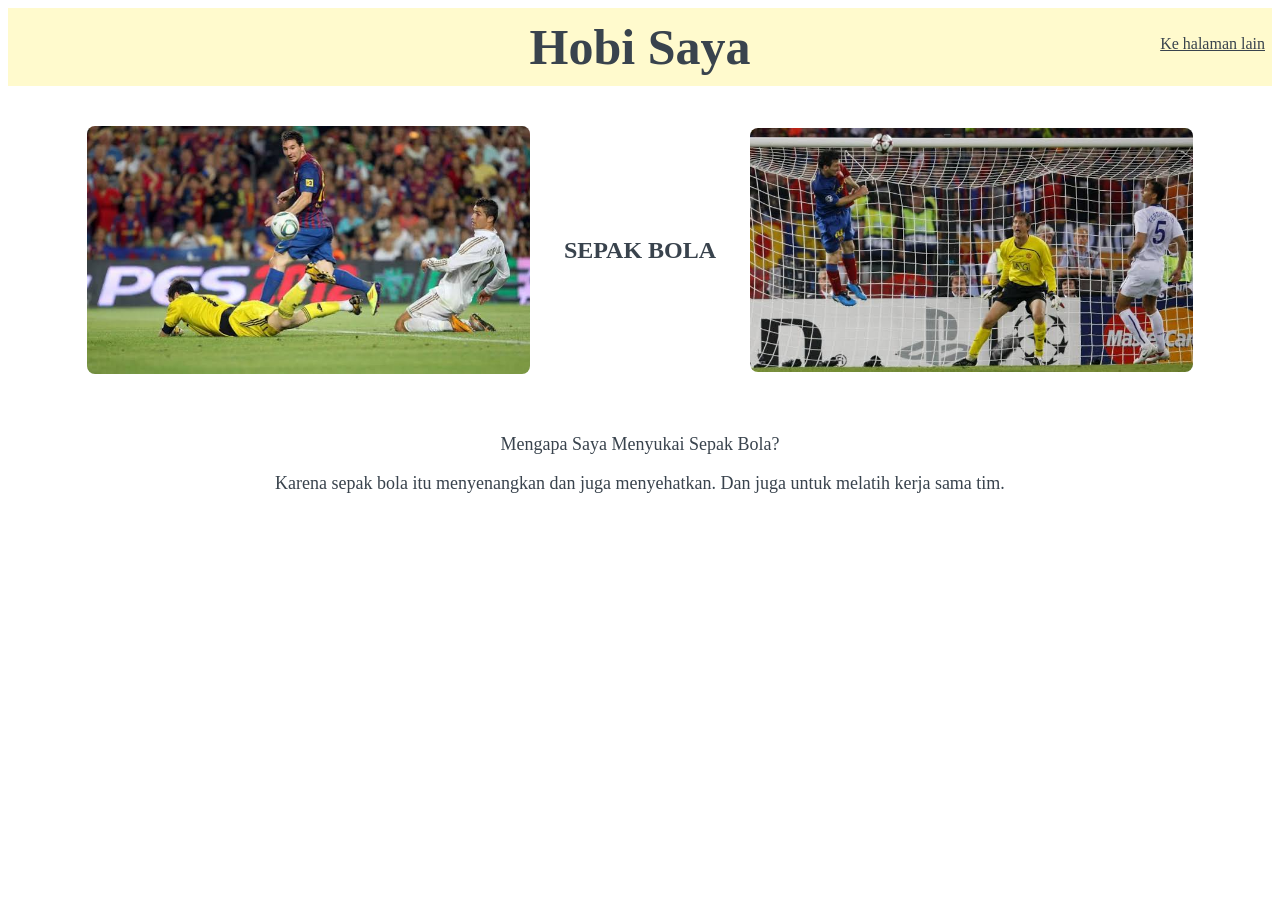
==== index.html @ 64e0d644 "Add files via upload" ====
<!DOCTYPE html>
<html lang="en">
<head>
    <meta charset="UTF-8">
    <meta name="viewport" content="width=device-width, initial-scale=1.0">
    <title>Hobi 1</title>

    <link rel="stylesheet" href="../css/index.css">

</head>
<body>
    <h1>Hobi Saya</h1>
    <a href="index2.html" class="next-button">Ke halaman lain</a>
    <div class="pict1">
        <img src="../images/images.jpg" alt="Hobi Saya">

        <span class="text">SEPAK BOLA</span>

        <img src="../images/imagess.jpg" alt="Hobi Saya">
    </div>

    <div class="deskripsi">
        <p>Mengapa Saya Menyukai Sepak Bola?</p>
        <p>Karena sepak bola itu menyenangkan dan juga menyehatkan. Dan juga untuk melatih kerja sama tim.
        </p>
    </div>
</body>
</html>
---- css/index.css ----
/* --- Buat Index HTML --- */
h1 {
    text-align: center;
    color: #39434d;
    font-size: 50px;
    background-color: #FFFACD;
    position: relative;
    margin: 0;
    padding: 10px 0;
}

.next-button {
    position: absolute;
    right: 15px;
    top: 35px;
    font-size: 16px;
    color: #39434d;
}

.pict1 {
    text-align: center;
    padding: 40px 0;
}

.pict1 img {
    width: 35%;
    max-width: 450px;
    height: auto;
    border-radius: 8px;
    display: inline-block;
    vertical-align: middle;
}

.text {
    font-size: 24px;
    font-weight: bold;
    color: #39434d;
    display: inline-block;
    vertical-align: middle;
    margin: 0 30px;
}

.deskripsi {
    text-align: center;
    font-size: 18px;
    color: #39434d;
    margin-top: 20px;
}

/* --- Buat Index HTML 2 --- */
h2 {
    text-align: center;
    color: #39434d;
    font-size: 50px;
    background-color: #FFFACD;
    position: relative;
    margin: 0;
    padding: 10px 0;
}

.next-button2 {
    position: absolute;
    right: 15px;
    top: 35px;
    font-size: 16px;
    color: #39434d;
}

.pict2 {
    text-align: center;
    padding: 40px 0;
}

.pict2 img {
    width: 35%;
    max-width: 400px;
    height: auto;
    border-radius: 8px;
    display: inline-block;
    vertical-align: middle;
}

.text2 {
    font-size: 24px;
    font-weight: bold;        
    color: #39434d;
    display: inline-block;
    vertical-align: middle;
    margin: 0 30px;
}

.deskripsi2 {
    text-align: center;
    font-size: 18px;
    color: #39434d;
    margin-top: 20px;
}

/* --- Buat Index HTML 3 --- */
h3 {
    text-align: center;
    color: #39434d;
    font-size: 50px;
    background-color: #FFFACD;
    position: relative;
    margin: 0;
    padding: 10px 0;
}

.next-button3 {
    position: absolute;
    right: 15px;
    top: 35px;
    font-size: 16px;
    color: #39434d;
}

.pict3 {
    text-align: center;
    padding: 40px 0;
}

.pict3 img {
    width: 35%;
    max-width: 350px;
    height: auto;
    border-radius: 8px;
    display: inline-block;
    vertical-align: middle;
}

.text3 {
    font-size: 24px;
    font-weight: bold;        
    color: #39434d;
    display: inline-block;
    vertical-align: middle;
    margin: 0 30px;
}

.deskripsi3 {
    text-align: center;
    font-size: 18px;
    color: #39434d;
    margin-top: 20px;
}

/* --- Buat Index HTML 4 --- */
h4 {
    text-align: center;
    color: #39434d;
    font-size: 50px;
    background-color: #FFFACD;
    position: relative;
    margin: 0;
    padding: 10px 0;
}

.next-button4 {
    position: absolute;
    right: 15px;
    top: 35px;
    font-size: 16px;
    color: #39434d;
}

.pict4 {
    text-align: center;
    padding: 40px 0;
}

.pict4 img {
    width: 35%;
    max-width: 350px;
    height: auto;
    border-radius: 8px;
    display: inline-block;
    vertical-align: middle;
}

.text4 {
    font-size: 24px;
    font-weight: bold;        
    color: #39434d;
    display: inline-block;
    vertical-align: middle;
    margin: 0 30px;
}

.deskripsi4 {
    text-align: center;
    font-size: 18px;
    color: #39434d;
    margin-top: 20px;
}

/* --- Buat Index HTML 5 --- */
h5 {
    text-align: center;
    color: #39434d;
    font-size: 50px;
    background-color: #FFFACD;
    position: relative;
    margin: 0;
    padding: 10px 0;
}

.next-button5 {
    position: absolute;
    right: 15px;
    top: 35px;
    font-size: 16px;
    color: #39434d;
}

.pict5 {
    text-align: center;
    padding: 40px 0;
}

.pict5 img {
    width: 35%;
    max-width: 400px;
    height: auto;
    border-radius: 8px;
    display: inline-block;
    vertical-align: middle;
}

.text5 {
    font-size: 24px;
    font-weight: bold;        
    color: #39434d;
    display: inline-block;
    vertical-align: middle;
    margin: 0 30px;
}

.deskripsi5 {
    text-align: center;
    font-size: 18px;
    color: #39434d;
    margin-top: 20px;
}
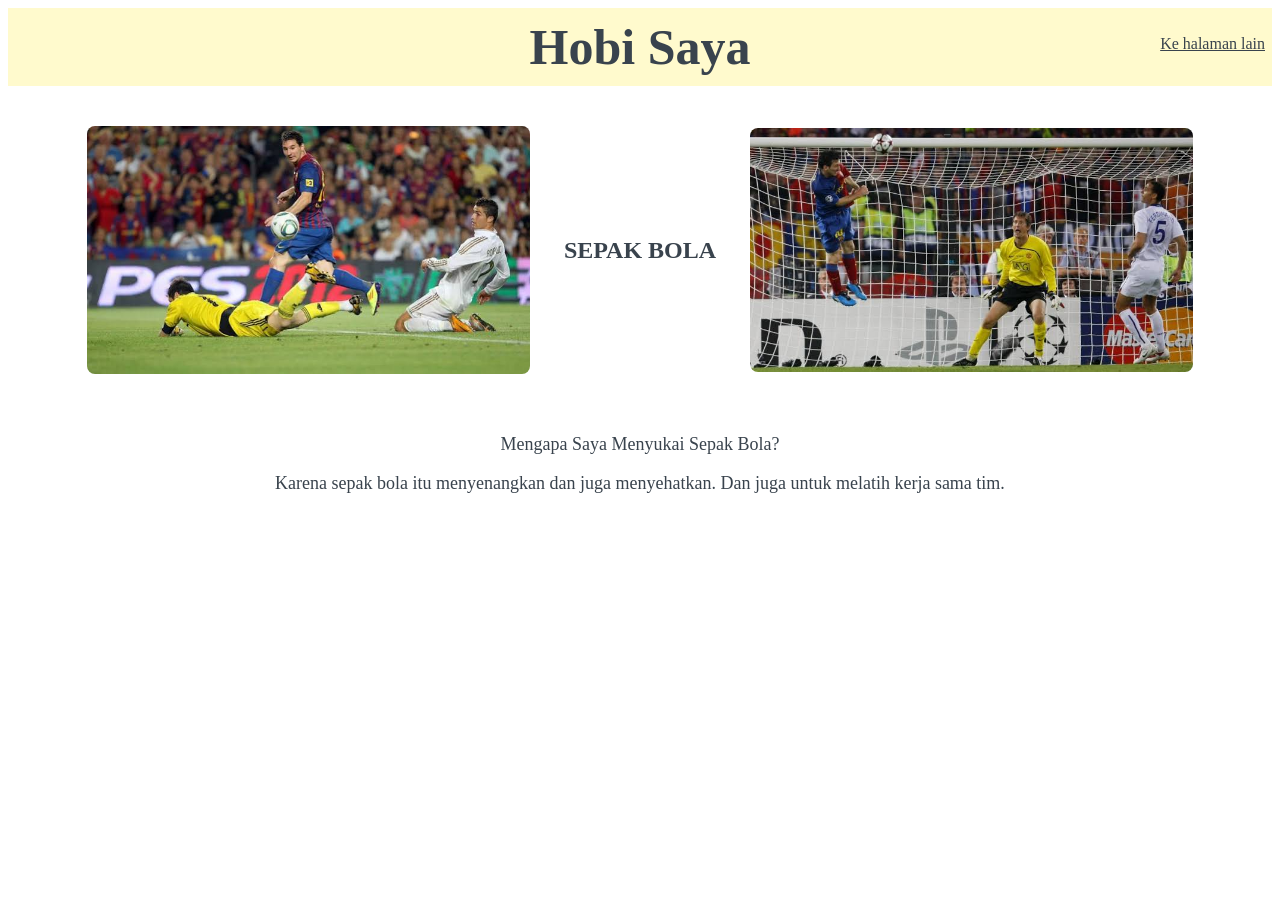
==== commit 5d8ad977: "Update index.html" ====
--- a/index.html
+++ b/index.html
@@ -5,18 +5,18 @@
     <meta name="viewport" content="width=device-width, initial-scale=1.0">
     <title>Hobi 1</title>
 
-    <link rel="stylesheet" href="../css/index.css">
+    <link rel="stylesheet" href="./css/index.css">
 
 </head>
 <body>
     <h1>Hobi Saya</h1>
     <a href="index2.html" class="next-button">Ke halaman lain</a>
     <div class="pict1">
-        <img src="../images/images.jpg" alt="Hobi Saya">
+        <img src="./images/images.jpg" alt="Hobi Saya">
 
         <span class="text">SEPAK BOLA</span>
 
-        <img src="../images/imagess.jpg" alt="Hobi Saya">
+        <img src="./images/imagess.jpg" alt="Hobi Saya">
     </div>
 
     <div class="deskripsi">
@@ -25,4 +25,4 @@
         </p>
     </div>
 </body>
-</html>+</html>
